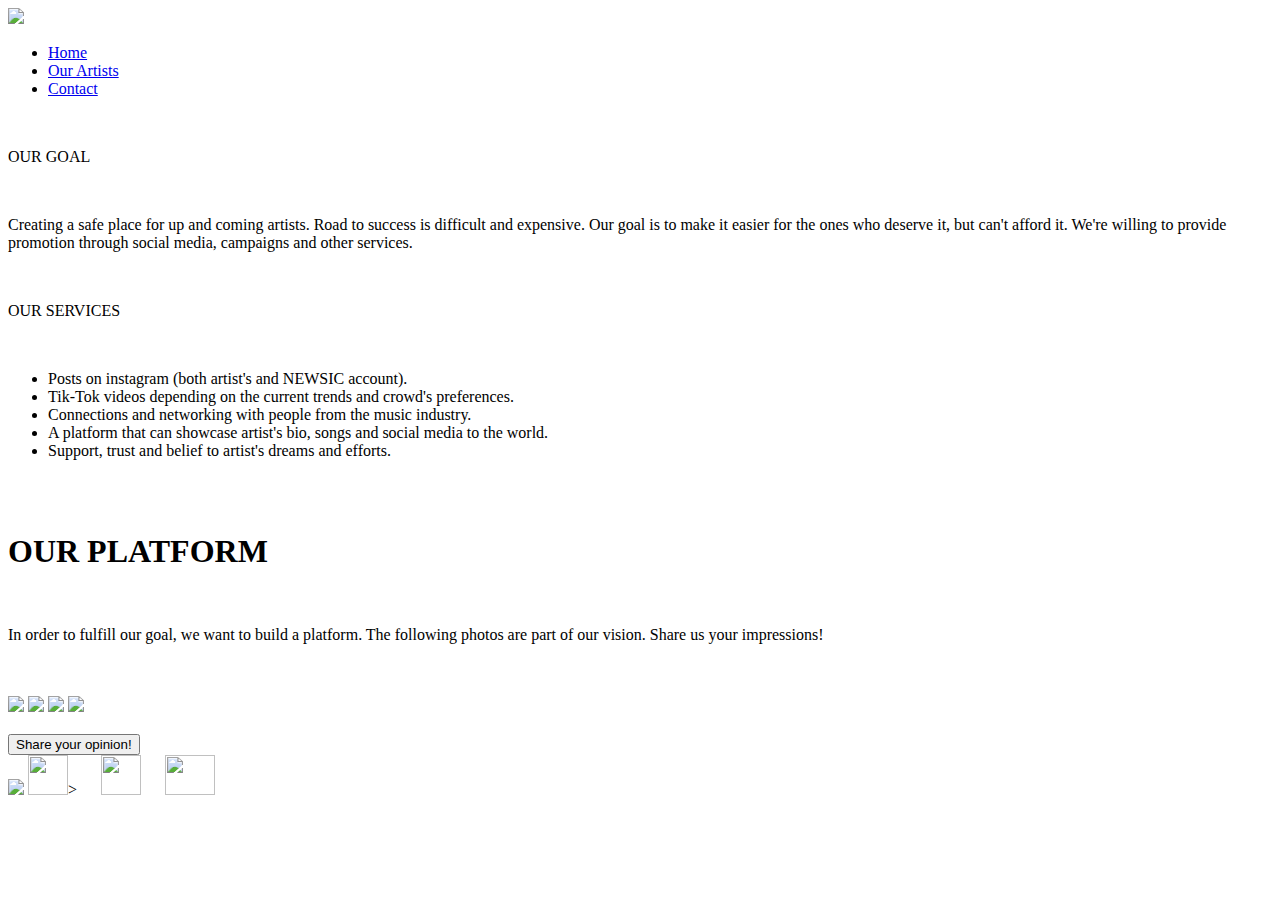
==== index.html @ 5d6b0530 "Add files via upload" ====
<!DOCTYPE html>
<html lang="en"></html>

<head>
    <meta charset="UTF-8">
    <meta http-equiv="X-UA-Compatible" content="IE=edge">
    <link rel="icon" type="image/png" href="../assets/images/logo.png">
    <link rel="stylesheet" type="text/css" href="../static/styles.css">  
    <title>NEWSIC</title>
</head>

<body>
    <header>
        <div class="container">
          <img class="logo" src="../assets/images/logo.png">
    
          <nav>
            <ul>
              <li><a href="index.html" target="_self">Home</a></li>
              <li><a href="artists.html">Our Artists</a></li>
              <li><a href="contact.html">Contact</a></li>
            </ul>
          </nav>
        </div>
      </header>

      

      <br>
      <p class="headings">OUR GOAL</p><br>
      <div class="text_div">    
        <p class="text_red">Creating a safe place for up and coming artists.
            Road to success is difficult and expensive. Our goal is to 
        make it easier for the ones who deserve it, but can't afford it. We're willing to provide promotion through
        social media, campaigns and other services.</p>
      </div><br>

      <div class="seperator"></div>

      <p class="headings">OUR SERVICES</p><br>
      <div class="text_div">    
        <ul>
            <li>Posts on instagram (both artist's and NEWSIC account).</li>
            <li>Tik-Tok videos depending on the current trends and crowd's preferences.</li>
            <li>Connections and networking with people from the music industry.</li>
            <li>A platform that  can showcase artist's bio, songs and social media to the world.</li>
            <li>Support, trust and belief to artist's dreams and efforts.</li>
        </ul>
      </div><br>

      <div class="seperator"></div>
      <div class="platform">
        <br>
        <h1>OUR PLATFORM</h1>
        <br>
        <div class="text_div">    
            <p class="text_orange">In order to fulfill our goal, we want to build a platform.
              The following photos are part of our vision. Share us your impressions!
            </p>
          </div><br>
          <div class="seperator"></div><br>
          <div class="screenshot">
            <img src="../assets/images/who we are.png">
            <img src="../assets/images/discover.png">
            <img src="../assets/images/artist_profile.png">
            <img  src="../assets/images/contest.png"><br>
      </div><br>
      <button class="sub_btn" href="#">Share your opinion!</button>
      </div>
      <div class="newsic">
        <img src="../assets/images/logo.png">
        <a href="https://www.instagram.com/newsicindustries/" target="_blank"><img src="../assets/images/instagram-icon-33469.png" id="icon" style="height: 40px; width: 40px;"></a>> &emsp;
        <a href="https://www.linkedin.com/company/newsic/" target="_blank"><img src="../assets/images/linkedin-logo-png-1826.png" id="icon" style="height: 40px; width: 40px;"></a> &emsp; 
        <a href ="mailto:newsicindustries@gmail.com"><img src="../assets/images/logo-gmail-9952.png" id="icons" style="height: 40px; width: 50px;"></a> &emsp;        
    </div>
</body>

</html>
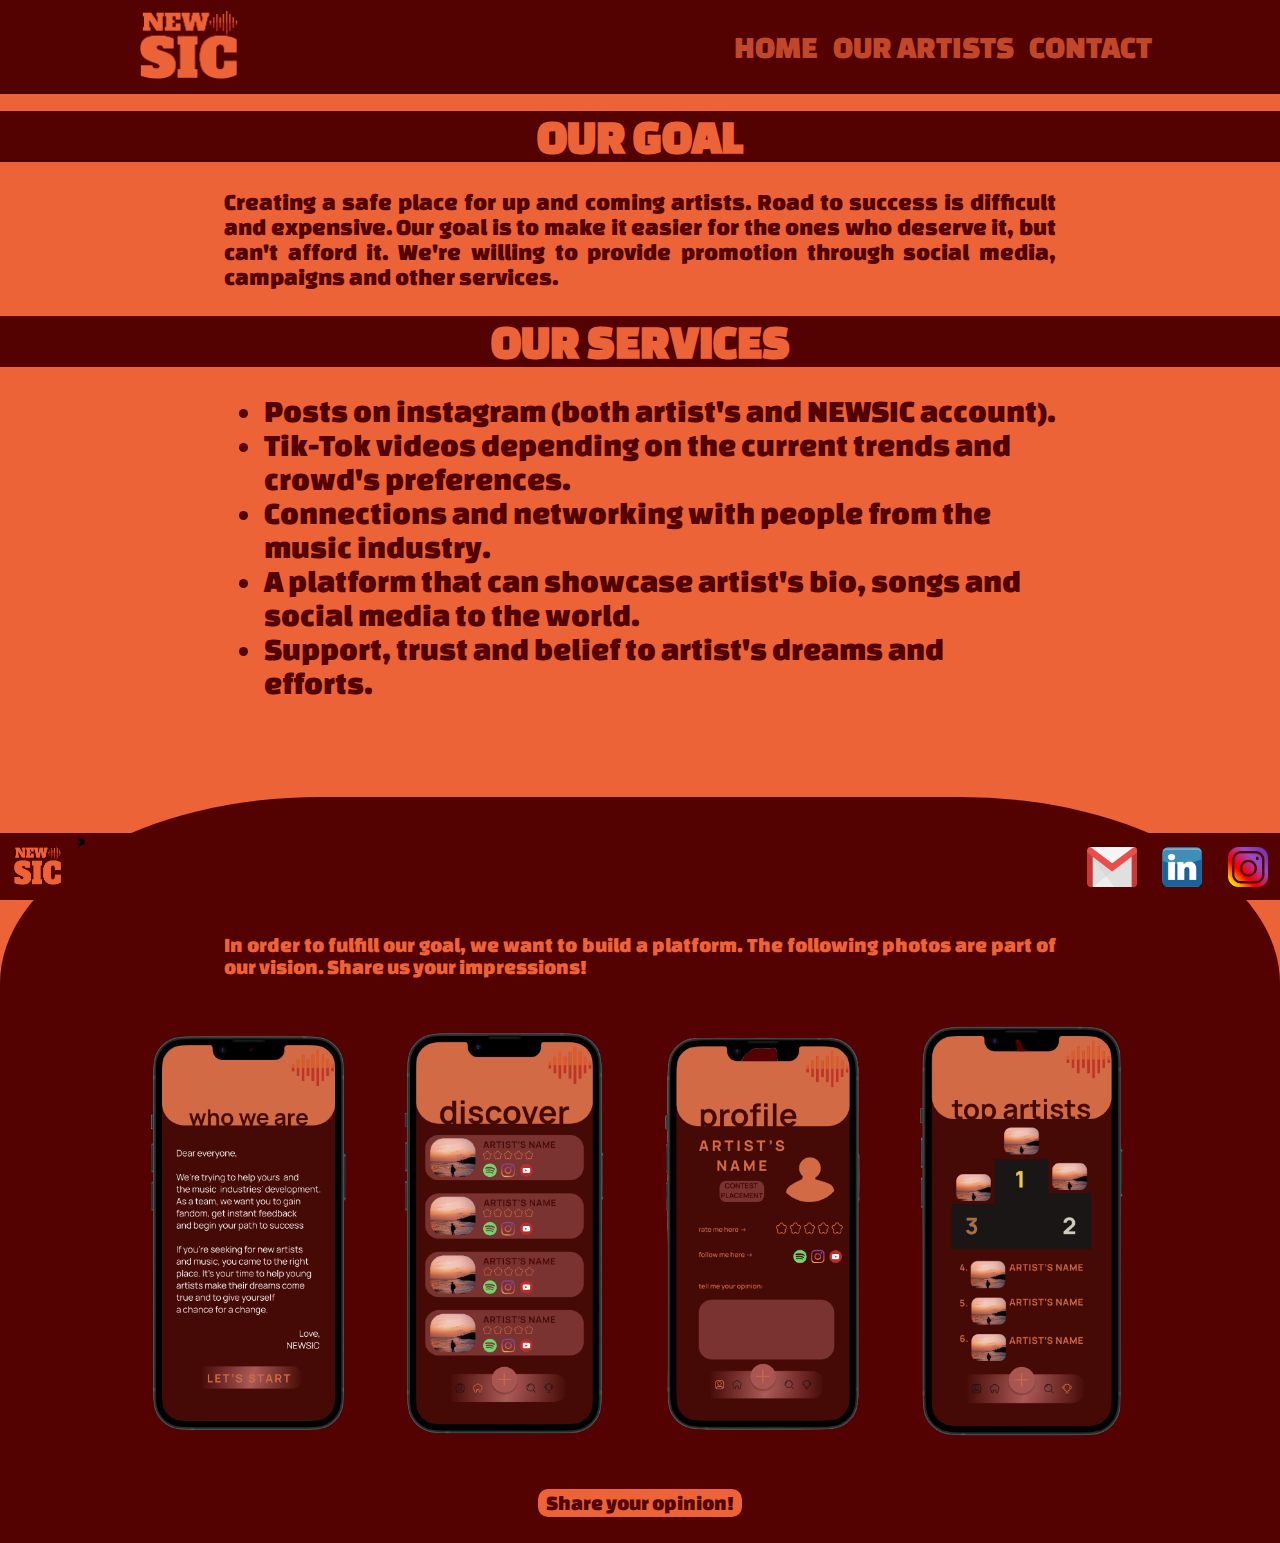
==== commit d4f2c5b9: "Update index.html" ====
--- a/index.html
+++ b/index.html
@@ -5,7 +5,7 @@
     <meta charset="UTF-8">
     <meta http-equiv="X-UA-Compatible" content="IE=edge">
     <link rel="icon" type="image/png" href="../assets/images/logo.png">
-    <link rel="stylesheet" type="text/css" href="../static/styles.css">  
+    <link rel="stylesheet" type="text/css" href="styles.css">  
     <title>NEWSIC</title>
 </head>
 
@@ -75,4 +75,4 @@
     </div>
 </body>
 
-</html>+</html>
--- a/styles.css
+++ b/styles.css
@@ -0,0 +1,211 @@
+@import url('https://fonts.googleapis.com/css?family=Changa+One&display=swap');
+
+
+body {
+	margin: 0;
+	background: #ec6337;
+	font-family: "Changa One";
+	font-weight: 600;
+    overflow-y: scroll;
+}
+
+.seperator{
+    height:30%;
+}
+
+.headings{
+    background-color: #530101;
+    margin:0;
+    text-align: center;
+    color: #ec6337;
+    font-size: 300%;
+}
+
+.screenshot{
+    display:flex; 
+    flex-direction: row; 
+    justify-content: center; 
+    align-items: center; 
+    text-align: center; 
+    height:fit-content; 
+    width: fit-content;
+}
+
+.screenshot img{
+    width: 20%;
+    height: 20%;
+}
+
+.team_profile{
+  margin: 20px;
+  display:flex; 
+  flex-direction: row; 
+  justify-content: center; 
+}
+
+.team_profile img{
+  padding-left: 50px;
+  padding-right: 50px;
+  width: 200px;
+  height: 250px;
+}
+
+.team_profile p{
+  padding-left: 50px;
+  padding-right: 50px;
+  color:#530101;
+  font-size: 100%;
+  text-align: left;
+}
+
+.newsic{
+  background-color: #530101;
+  overflow: hidden;
+  position: fixed;
+  bottom: 0;
+  width: 100%;
+}
+
+.newsic a{
+  float: right;
+  display: block;
+  text-align: center;
+  text-decoration: none;
+  padding: 1%;
+}
+
+.newsic img{
+  height: 40px; 
+  width: 50px;
+  float: left;
+  display: block;
+  text-align: center;
+  text-decoration: none;
+  padding: 1%;
+}
+
+.platform{
+    margin-top: 70px;
+    background-color: #530101;
+    max-height: fit-content;
+    border-top-right-radius: 25%;
+    border-top-left-radius: 25%;
+    text-align: center;
+}
+
+.platform h1 {
+    margin: 2%;
+    color: #ec6337;
+    font-size: 250%;
+}
+
+.text_red{
+    margin:0;
+    text-align: justify;
+    color: #530101;
+    font-size: 150%;
+    font-weight: 30;
+}
+
+.text_orange{
+    margin:0;
+    text-align: justify;
+    color: #ec6337;
+    font-size: 130%;
+    font-weight: 10;
+}
+
+
+.text_div{
+    margin: auto;
+    width: 65%;
+    padding: 10px;
+}
+
+ul{
+    margin:0;
+    color: #530101;
+    font-size: 200%;
+    font-weight: 30;
+}
+
+.logo{
+    margin: 1%;
+    float: center;
+    height: 10%;
+    width: 10%;
+}
+
+.container {
+	width: 80%;
+	margin: 0 auto;
+}
+
+header {
+  background: #530101;
+}
+
+header::after {
+  content: '';
+  display: table;
+  clear: both;
+}
+
+
+nav {
+  float: right;
+}
+
+nav ul {
+  margin: 0;
+  padding: 0;
+  list-style: none;
+}
+
+nav li {
+  display: inline-block;
+  margin-left: 10px;
+  padding-top: 7%;
+  position: relative;
+}
+
+nav a {
+  color: #ec6337ba;
+  text-decoration: none;
+  text-transform: uppercase;
+  font-size: 100%;
+}
+
+nav a:hover{
+  color: #ec6337;
+}
+
+nav a::before {
+  content: '';
+  display: block;
+  height: 10%;
+  background-color: #ec6337;
+
+  position: absolute;
+  top: 0;
+  width: 0%;
+
+  transition: all ease-in-out 250ms;
+}
+
+nav a:hover::before{
+  width: 100%;
+}
+
+
+.sub_btn{
+    margin: 2%;
+    height: fit-content;
+    width: fit-content;
+    border-radius: 10px;
+    background-color: #ec6337;
+    border-color: transparent;
+    color: #530101;
+    font-family: "Changa One"; 
+    font-size: 130%; 
+} 
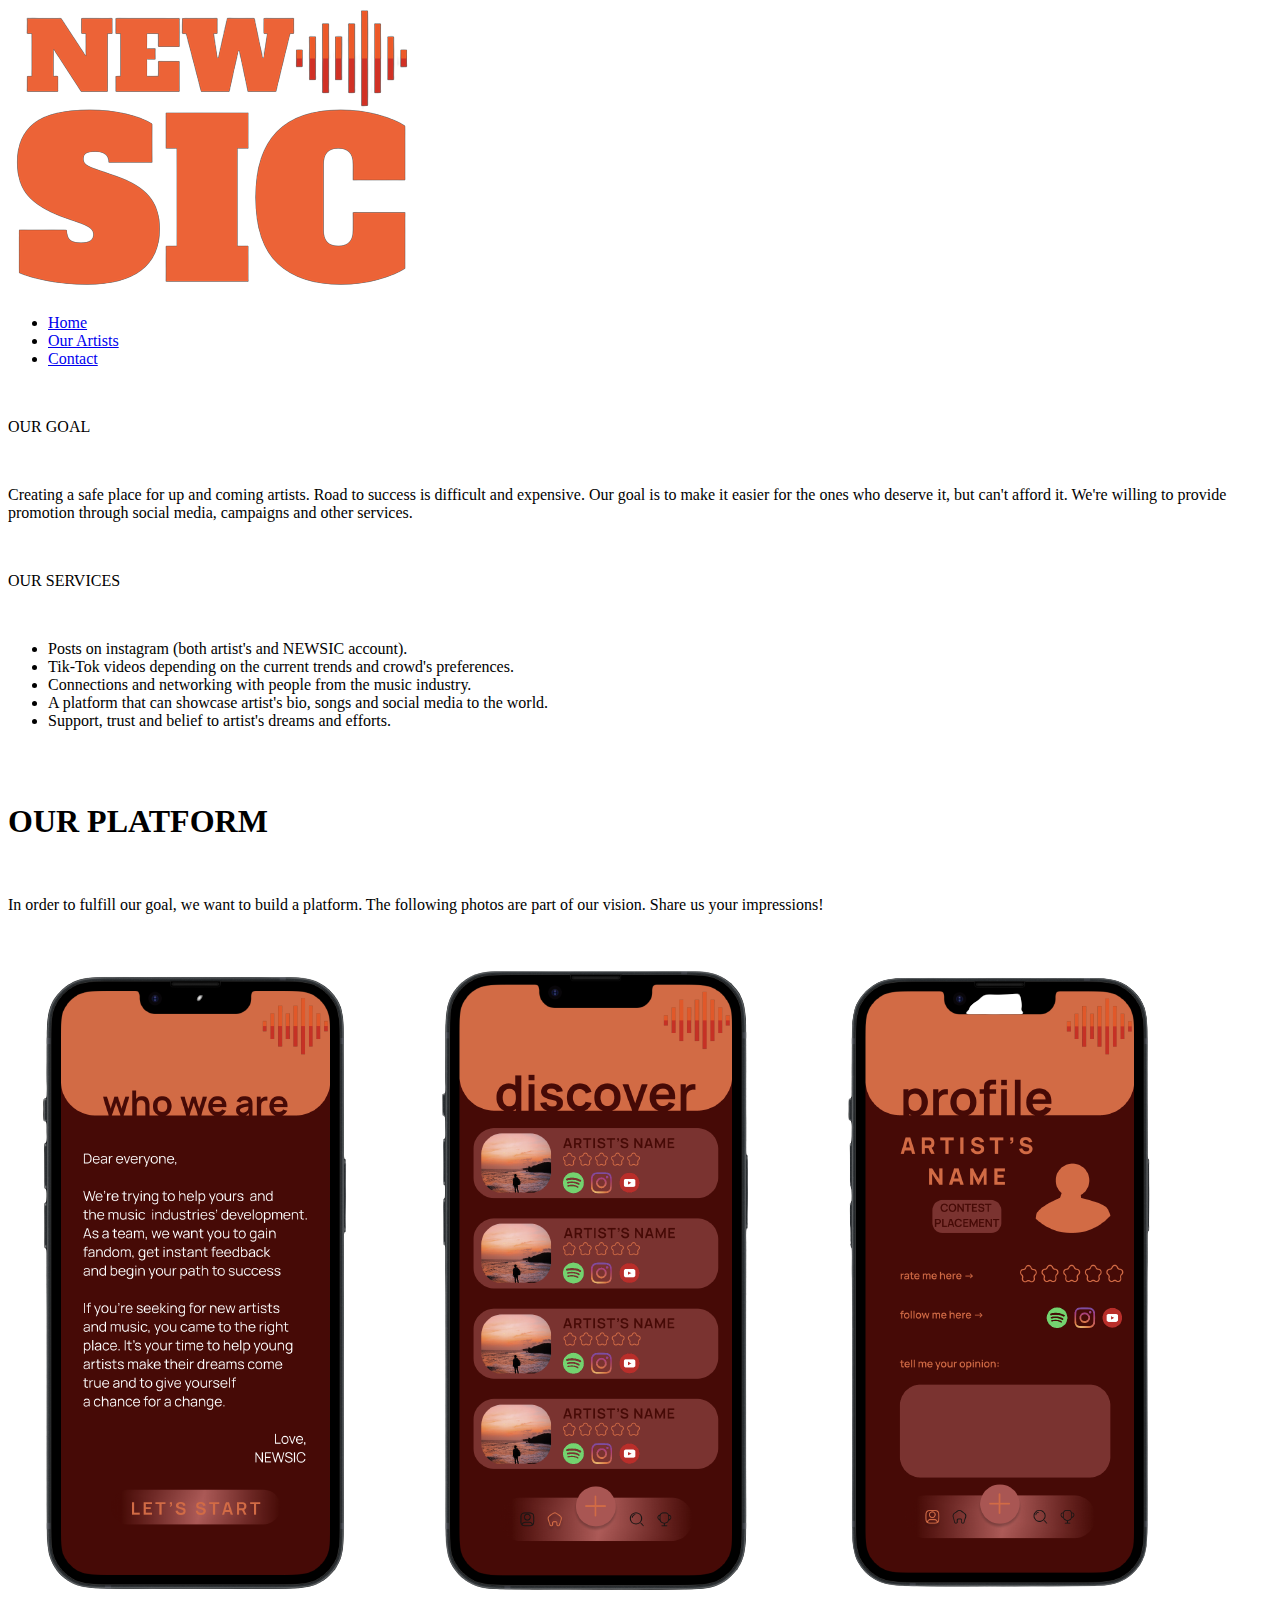
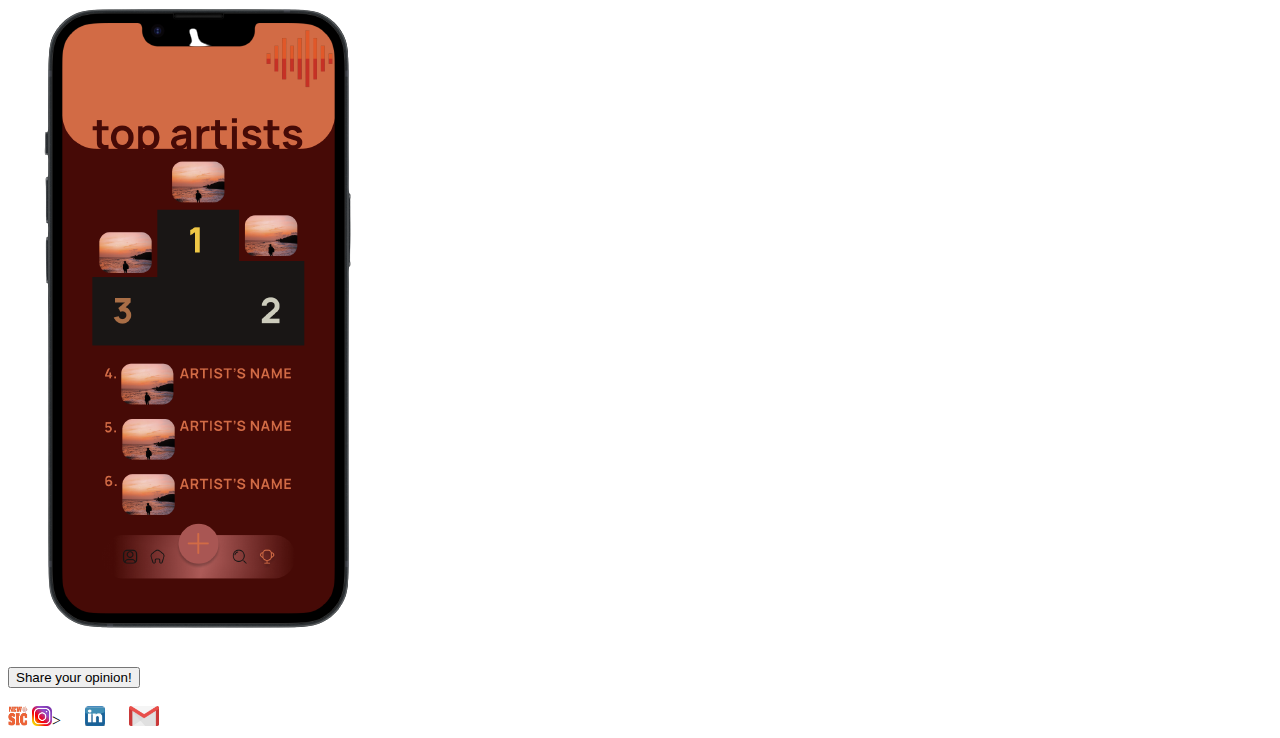
==== commit 504ec3ce: "Add files via upload" ====
--- a/index.html
+++ b/index.html
@@ -5,7 +5,7 @@
     <meta charset="UTF-8">
     <meta http-equiv="X-UA-Compatible" content="IE=edge">
     <link rel="icon" type="image/png" href="../assets/images/logo.png">
-    <link rel="stylesheet" type="text/css" href="styles.css">  
+    <link rel="stylesheet" type="text/css" href="../static/styles.css">  
     <title>NEWSIC</title>
 </head>
 
@@ -65,14 +65,21 @@
             <img src="../assets/images/artist_profile.png">
             <img  src="../assets/images/contest.png"><br>
       </div><br>
-      <button class="sub_btn" href="#">Share your opinion!</button>
-      </div>
+      <button class="sub_btn" id="myButton">Share your opinion!</button>
+      <div class="seperator"></div>
+      </div><br>
       <div class="newsic">
-        <img src="../assets/images/logo.png">
-        <a href="https://www.instagram.com/newsicindustries/" target="_blank"><img src="../assets/images/instagram-icon-33469.png" id="icon" style="height: 40px; width: 40px;"></a>> &emsp;
-        <a href="https://www.linkedin.com/company/newsic/" target="_blank"><img src="../assets/images/linkedin-logo-png-1826.png" id="icon" style="height: 40px; width: 40px;"></a> &emsp; 
-        <a href ="mailto:newsicindustries@gmail.com"><img src="../assets/images/logo-gmail-9952.png" id="icons" style="height: 40px; width: 50px;"></a> &emsp;        
+        <img src="../assets/images/logo.png" style="height: 20px; width: 20px;">
+        <a href="https://www.instagram.com/newsicindustries/" target="_blank"><img src="../assets/images/instagram-icon-33469.png" id="icon" style="height: 20px; width: 20px;"></a>> &emsp;
+        <a href="https://www.linkedin.com/company/newsic/" target="_blank"><img src="../assets/images/linkedin-logo-png-1826.png" id="icon" style="height: 20px; width: 20px;"></a> &emsp; 
+        <a href ="mailto:newsicindustries@gmail.com"><img src="../assets/images/logo-gmail-9952.png" id="icons" style="height: 20px; width: 30px;"></a> &emsp;        
     </div>
 </body>
 
-</html>
+<script type="text/javascript">
+  document.getElementById("myButton").onclick = function () {
+      window.open("https://docs.google.com/forms/d/e/1FAIpQLSebzDRtXLSXXE-lGvPxPfDPbrr0gD97NTI-tm3cGqRiZnzzug/viewform?usp=sf_link", "_blank");
+  };
+</script>
+
+</html>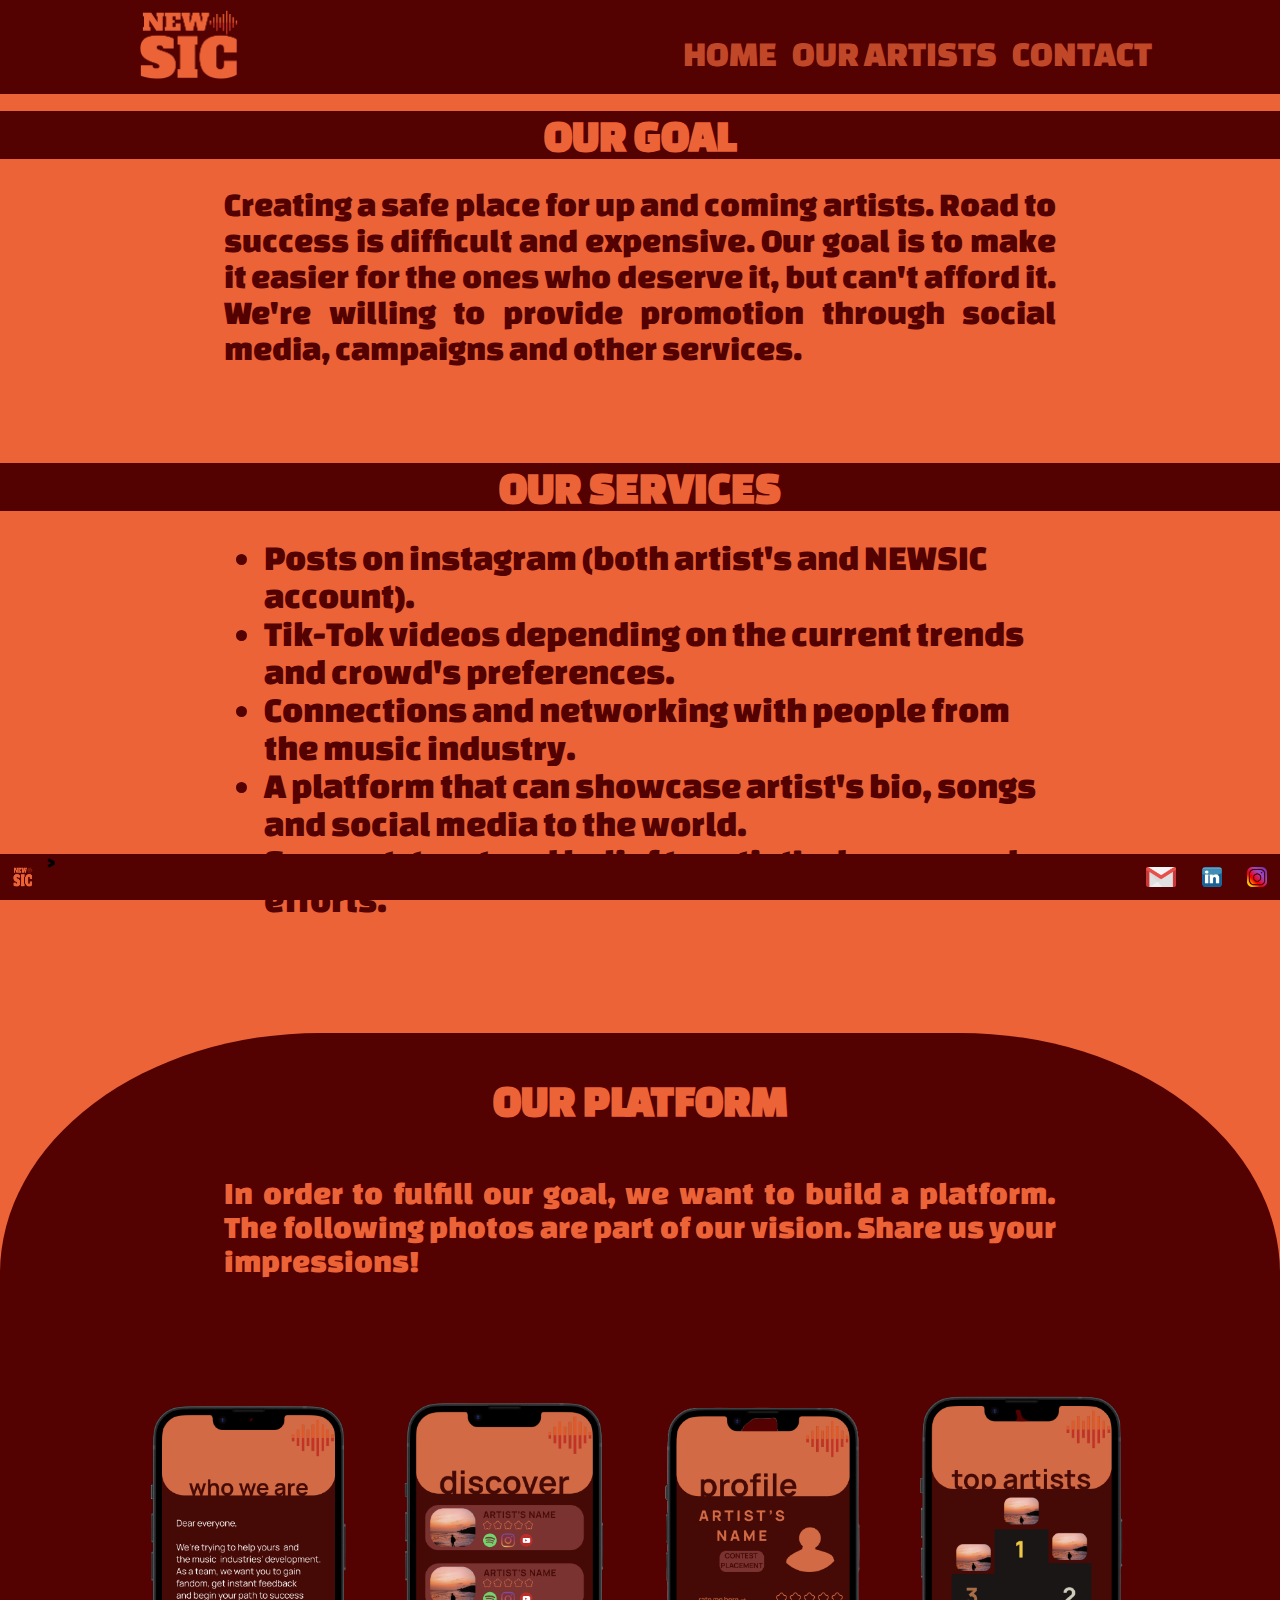
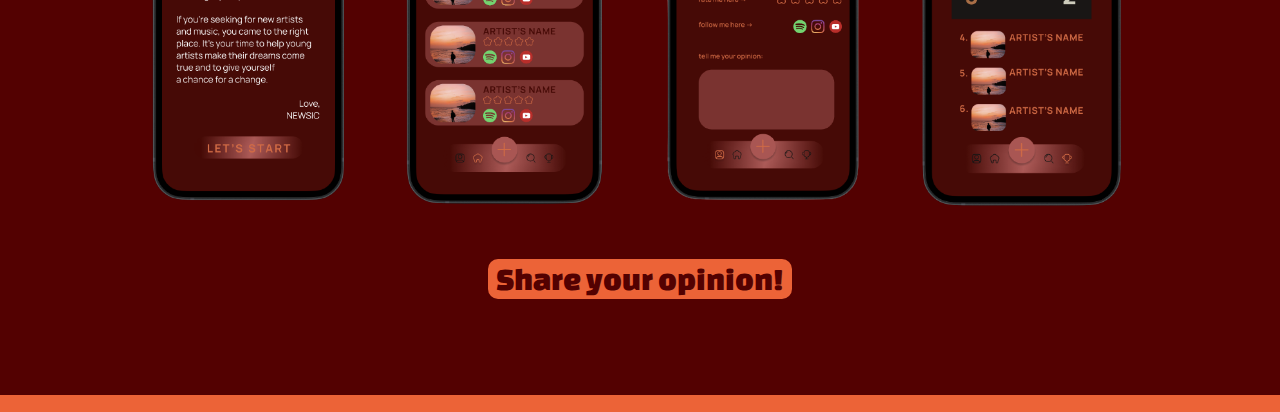
==== commit 1a317141: "Add files via upload" ====
--- a/index.html
+++ b/index.html
@@ -5,7 +5,7 @@
     <meta charset="UTF-8">
     <meta http-equiv="X-UA-Compatible" content="IE=edge">
     <link rel="icon" type="image/png" href="../assets/images/logo.png">
-    <link rel="stylesheet" type="text/css" href="../static/styles.css">  
+    <link rel="stylesheet" type="text/css" href="styles.css">  
     <title>NEWSIC</title>
 </head>
 
--- a/styles.css
+++ b/styles.css
@@ -0,0 +1,209 @@
+@import url('https://fonts.googleapis.com/css?family=Changa+One&display=swap');
+
+
+body {
+	margin: 0;
+	background: #ec6337;
+	font-family: "Changa One";
+	font-weight: 600;
+  overflow-y: scroll;
+}
+
+.seperator{
+    height: 70px;
+}
+
+.headings{
+    background-color: #530101;
+    margin:0;
+    text-align: center;
+    color: #ec6337;
+    font-size: 5vh;
+}
+
+
+.screenshot{
+    display:flex; 
+    flex-direction: row; 
+    justify-content: center; 
+    align-items: center; 
+    text-align: center; 
+    height:fit-content; 
+    width: fit-content;
+}
+
+.screenshot img{
+    width: 20%;
+    height: 20%;
+}
+
+.team_profile{
+  margin: 20px;
+  display:flex; 
+  flex-direction: row; 
+  justify-content: center; 
+}
+
+.team_profile img{
+  padding-left: 5%;
+  padding-right: 5%;
+  width: 40vh;
+  height: 50vh;
+}
+
+.team_profile p{
+  padding-left: 5%;
+  padding-right: 5%;
+  color:#530101;
+  font-size: 3vh;
+  text-align: left;
+}
+
+.newsic{
+  background-color: #530101;
+  overflow: hidden;
+  position: fixed;
+  bottom: 0;
+  width: 100%;
+}
+
+.newsic a{
+  float: right;
+  display: block;
+  text-align: center;
+  text-decoration: none;
+  padding: 1%;
+}
+
+.newsic img{
+  float: left;
+  display: block;
+  text-align: center;
+  text-decoration: none;
+  padding: 1%;
+}
+
+.platform{
+    margin-top: 2vh;
+    background-color: #530101;
+    border-top-right-radius: 25%;
+    border-top-left-radius: 25%;
+    text-align: center;
+}
+
+.platform h1 {
+    margin: 2%;
+    color: #ec6337;
+    font-size: 5vh;
+}
+
+.text_red{
+    margin:0;
+    text-align: justify;
+    color: #530101;
+    font-size: 3.8vh;
+    font-weight: 30;
+}
+
+.text_orange{
+    margin:0;
+    text-align: justify;
+    color: #ec6337;
+    font-size: 3.5vh;
+    font-weight: 10;
+}
+
+
+.text_div{
+    margin: auto;
+    width: 65%;
+    padding: 10px;
+}
+
+ul{
+    margin:0;
+    color: #530101;
+    font-size: 4vh;
+    font-weight: 30;
+}
+
+.logo{
+    margin: 1%;
+    float: center;
+    height: 10%;
+    width: 10%;
+}
+
+.container {
+	width: 80%;
+	margin: 0 auto;
+}
+
+header {
+  background: #530101;
+}
+
+header::after {
+  content: '';
+  display: table;
+  clear: both;
+}
+
+
+nav {
+  float: right;
+}
+
+nav ul {
+  margin: 0;
+  padding: 0;
+  list-style: none;
+}
+
+nav li {
+  display: inline-block;
+  margin-left: 10px;
+  padding-top: 7%;
+  position: relative;
+}
+
+nav a {
+  color: #ec6337ba;
+  text-decoration: none;
+  text-transform: uppercase;
+  font-size: 100%;
+}
+
+nav a:hover{
+  color: #ec6337;
+}
+
+nav a::before {
+  content: '';
+  display: block;
+  height: 10%;
+  background-color: #ec6337;
+
+  position: absolute;
+  top: 0;
+  width: 0%;
+
+  transition: all ease-in-out 250ms;
+}
+
+nav a:hover::before{
+  width: 100%;
+}
+
+
+.sub_btn{
+    margin: 2%;
+    height: fit-content;
+    width: fit-content;
+    border-radius: 10px;
+    background-color: #ec6337;
+    border-color: transparent;
+    color: #530101;
+    font-family: "Changa One"; 
+    font-size: 3.5vh; 
+} 
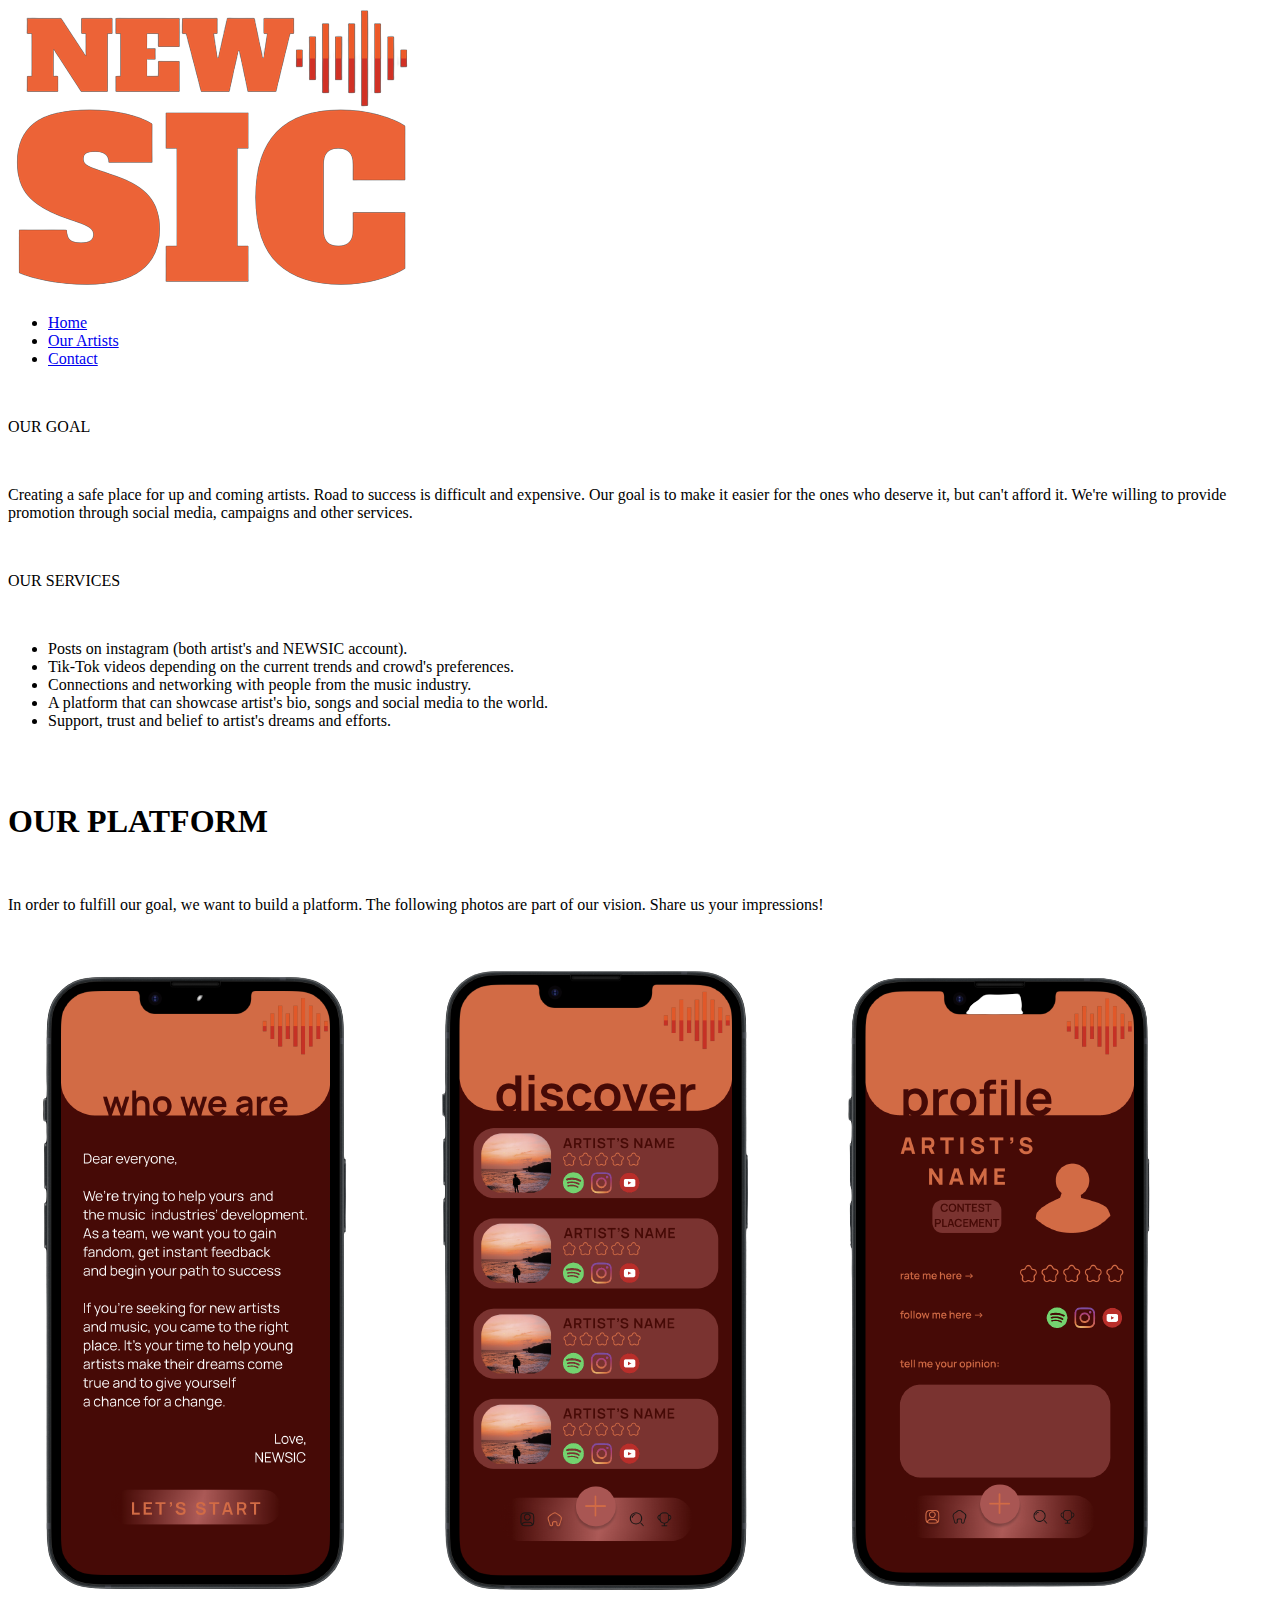
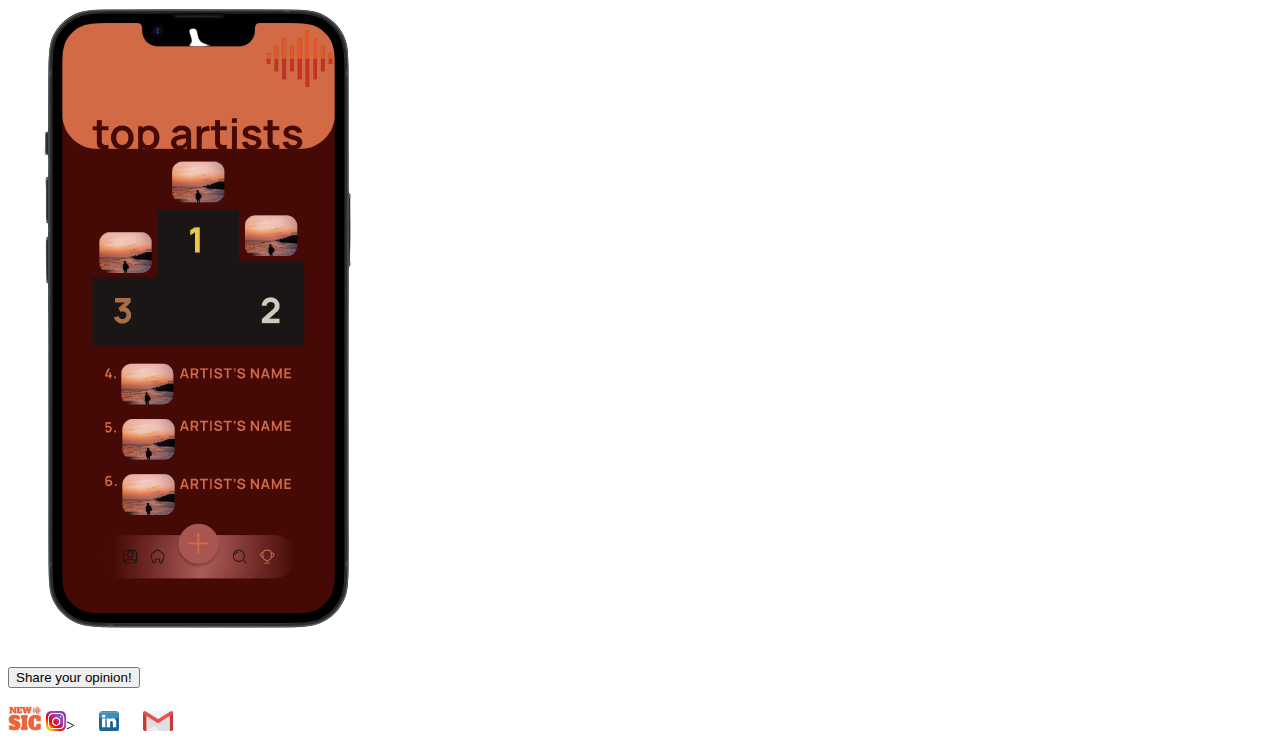
==== commit a7ecf8ba: "Add files via upload" ====
--- a/index.html
+++ b/index.html
@@ -5,7 +5,7 @@
     <meta charset="UTF-8">
     <meta http-equiv="X-UA-Compatible" content="IE=edge">
     <link rel="icon" type="image/png" href="../assets/images/logo.png">
-    <link rel="stylesheet" type="text/css" href="styles.css">  
+    <link rel="stylesheet" type="text/css" href="../static/styles.css">  
     <title>NEWSIC</title>
 </head>
 
@@ -69,7 +69,7 @@
       <div class="seperator"></div>
       </div><br>
       <div class="newsic">
-        <img src="../assets/images/logo.png" style="height: 20px; width: 20px;">
+        <img src="../assets/images/logo.png" style="height: 25px; width: 34px;">
         <a href="https://www.instagram.com/newsicindustries/" target="_blank"><img src="../assets/images/instagram-icon-33469.png" id="icon" style="height: 20px; width: 20px;"></a>> &emsp;
         <a href="https://www.linkedin.com/company/newsic/" target="_blank"><img src="../assets/images/linkedin-logo-png-1826.png" id="icon" style="height: 20px; width: 20px;"></a> &emsp; 
         <a href ="mailto:newsicindustries@gmail.com"><img src="../assets/images/logo-gmail-9952.png" id="icons" style="height: 20px; width: 30px;"></a> &emsp;        
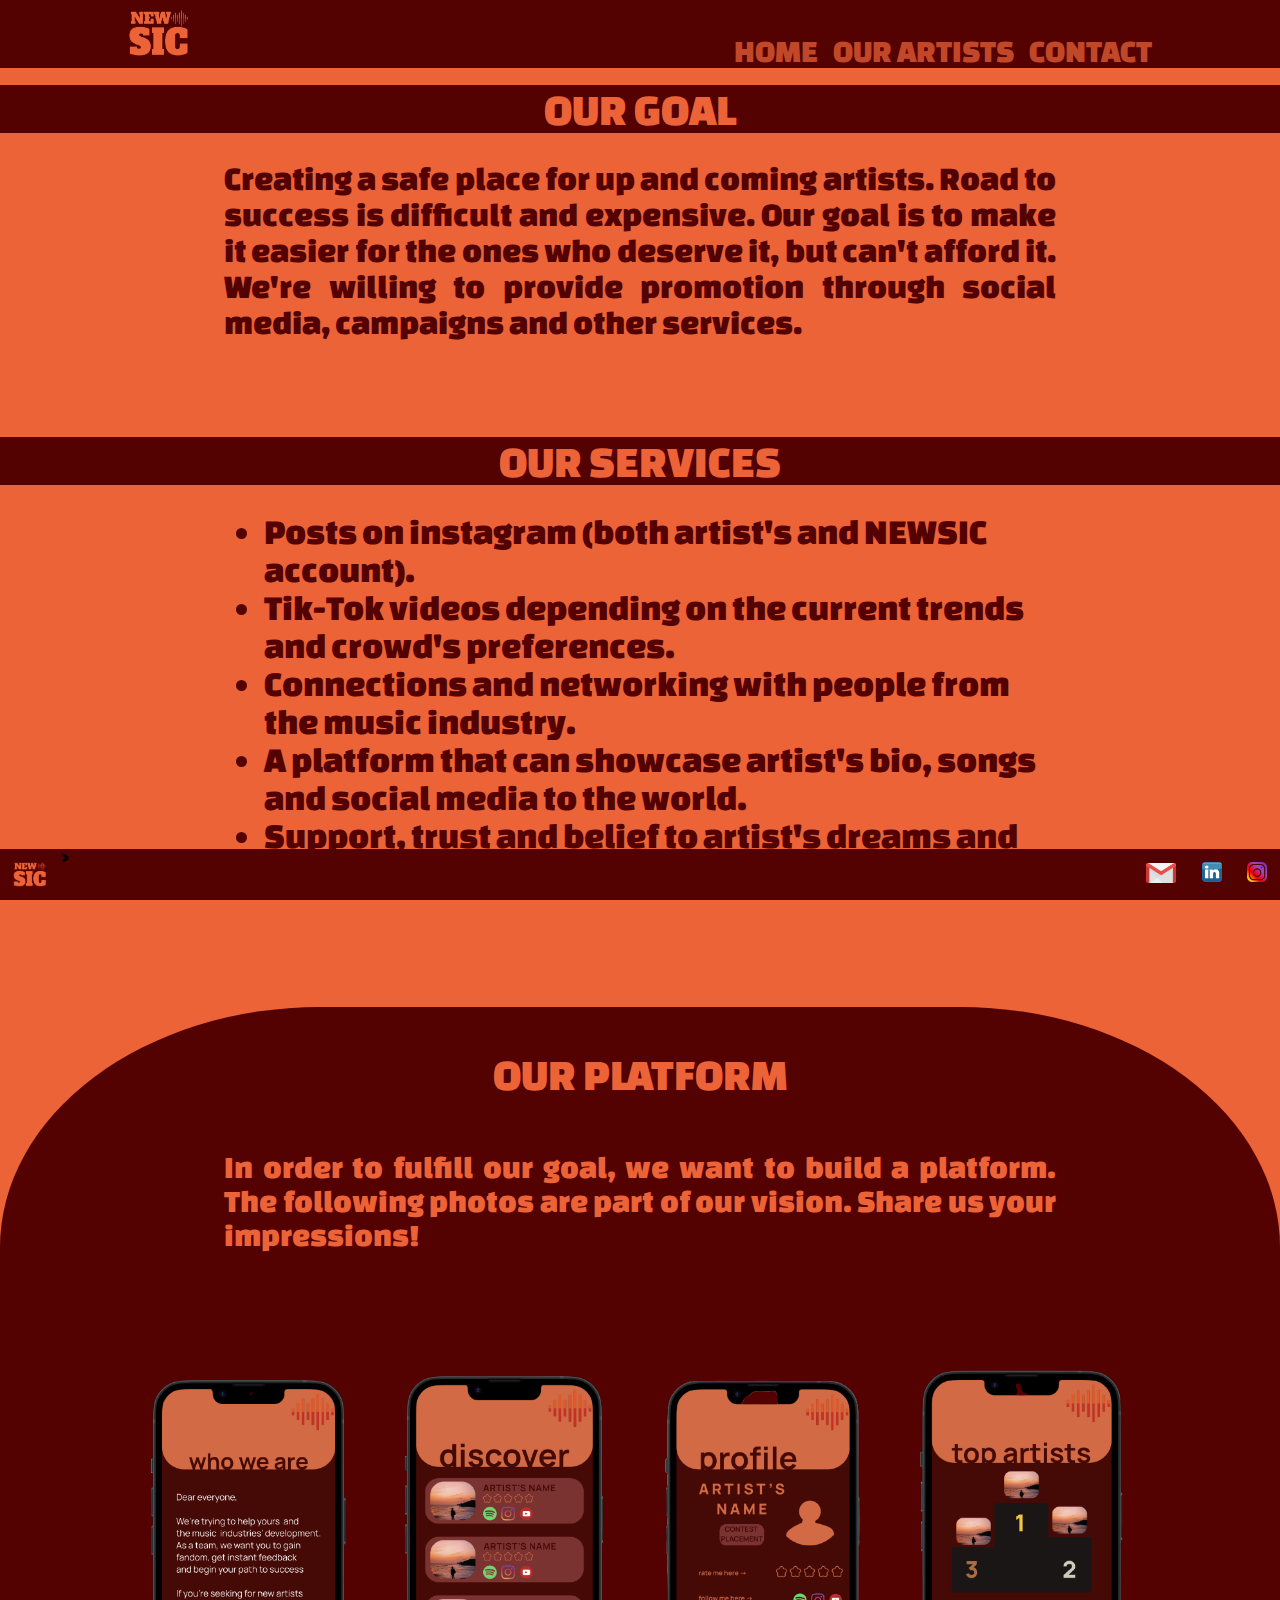
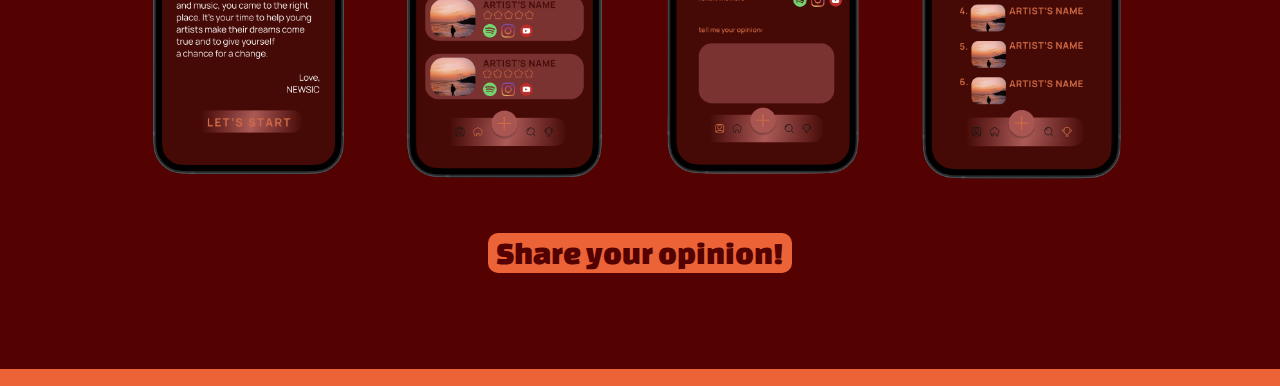
==== commit a3cbd85a: "Update index.html" ====
--- a/index.html
+++ b/index.html
@@ -5,7 +5,7 @@
     <meta charset="UTF-8">
     <meta http-equiv="X-UA-Compatible" content="IE=edge">
     <link rel="icon" type="image/png" href="../assets/images/logo.png">
-    <link rel="stylesheet" type="text/css" href="../static/styles.css">  
+    <link rel="stylesheet" type="text/css" href="styles.css">  
     <title>NEWSIC</title>
 </head>
 
@@ -82,4 +82,4 @@
   };
 </script>
 
-</html>+</html>
--- a/styles.css
+++ b/styles.css
@@ -0,0 +1,216 @@
+@import url('https://fonts.googleapis.com/css?family=Changa+One&display=swap');
+
+
+body {
+	margin: 0;
+	background: #ec6337;
+	font-family: "Changa One";
+	font-weight: 400;
+  overflow-y: scroll;
+}
+
+.seperator{
+    height: 70px;
+}
+
+.headings{
+    background-color: #530101;
+    margin:0;
+    text-align: center;
+    color: #ec6337;
+    font-size: 5vh;
+}
+
+
+.screenshot{
+    display:flex; 
+    flex-direction: row; 
+    justify-content: center; 
+    align-items: center; 
+    text-align: center; 
+    height:fit-content; 
+    width: fit-content;
+}
+
+.screenshot img{
+    width: 20%;
+    height: 20%;
+}
+
+.team_profile{
+  margin: 20px;
+  display:flex; 
+  flex-direction: column; 
+  justify-content: center; 
+}
+
+.team_profile img{
+  padding-left: 5%;
+  padding-right: 5%;
+  width: 40vh;
+  height: 50vh;
+}
+
+.text{
+  display:flex; 
+  flex-direction: row; 
+  margin: auto;
+  width: 65%;
+  justify-content: center; 
+  max-height:fit-content; 
+  max-width: fit-content;
+} 
+
+.text div {
+  padding: 5%;
+}
+
+.newsic{
+  background-color: #530101;
+  overflow: hidden;
+  position: fixed;
+  bottom: 0;
+  width: 100%;
+}
+
+.newsic a{
+  float: right;
+  display: block;
+  text-align: center;
+  text-decoration: none;
+  padding: 1%;
+}
+
+.newsic img{
+  float: left;
+  display: block;
+  text-align: center;
+  text-decoration: none;
+  padding: 1%;
+}
+
+.platform{
+    margin-top: 2vh;
+    background-color: #530101;
+    border-top-right-radius: 25%;
+    border-top-left-radius: 25%;
+    text-align: center;
+}
+
+.platform h1 {
+    margin: 2%;
+    color: #ec6337;
+    font-size: 5vh;
+    font-weight: 400;
+}
+
+.text_red{
+    margin:0;
+    text-align: justify;
+    color: #530101;
+    font-size: 3.8vh;
+    font-weight: 30;
+}
+
+.text_orange{
+    margin:0;
+    text-align: justify;
+    color: #ec6337;
+    font-size: 3.5vh;
+    font-weight: 10;
+}
+
+
+.text_div{
+    margin: auto;
+    width: 65%;
+    padding: 10px;
+}
+
+ul{
+    margin:0;
+    color: #530101;
+    font-size: 4vh;
+    font-weight: 30;
+}
+
+.logo{
+    margin-top: 1%;
+    float: center;
+    height: 47px; 
+    width: 62px;
+}
+
+.container {
+	width: 80%;
+	margin: 0 auto;
+}
+
+header {
+  background: #530101;
+}
+
+header::after {
+  content: '';
+  display: table;
+  clear: both;
+}
+
+
+nav {
+  float: right;
+}
+
+nav ul {
+  margin: 0;
+  padding: 0;
+  list-style: none;
+}
+
+nav li {
+  display: inline-block;
+  margin-left: 10px;
+  padding-top: 7%;
+  position: relative;
+}
+
+nav a {
+  color: #ec6337ba;
+  text-decoration: none;
+  text-transform: uppercase;
+  font-size: 3.5vh;
+}
+
+nav a:hover{
+  color: #ec6337;
+}
+
+nav a::before {
+  content: '';
+  display: block;
+  height: 10%;
+  background-color: #ec6337;
+
+  position: absolute;
+  top: 0;
+  width: 0%;
+
+  transition: all ease-in-out 250ms;
+}
+
+nav a:hover::before{
+  width: 100%;
+}
+
+
+.sub_btn{
+    margin: 2%;
+    height: fit-content;
+    width: fit-content;
+    border-radius: 10px;
+    background-color: #ec6337;
+    border-color: transparent;
+    color: #530101;
+    font-family: "Changa One"; 
+    font-size: 3.5vh; 
+} 
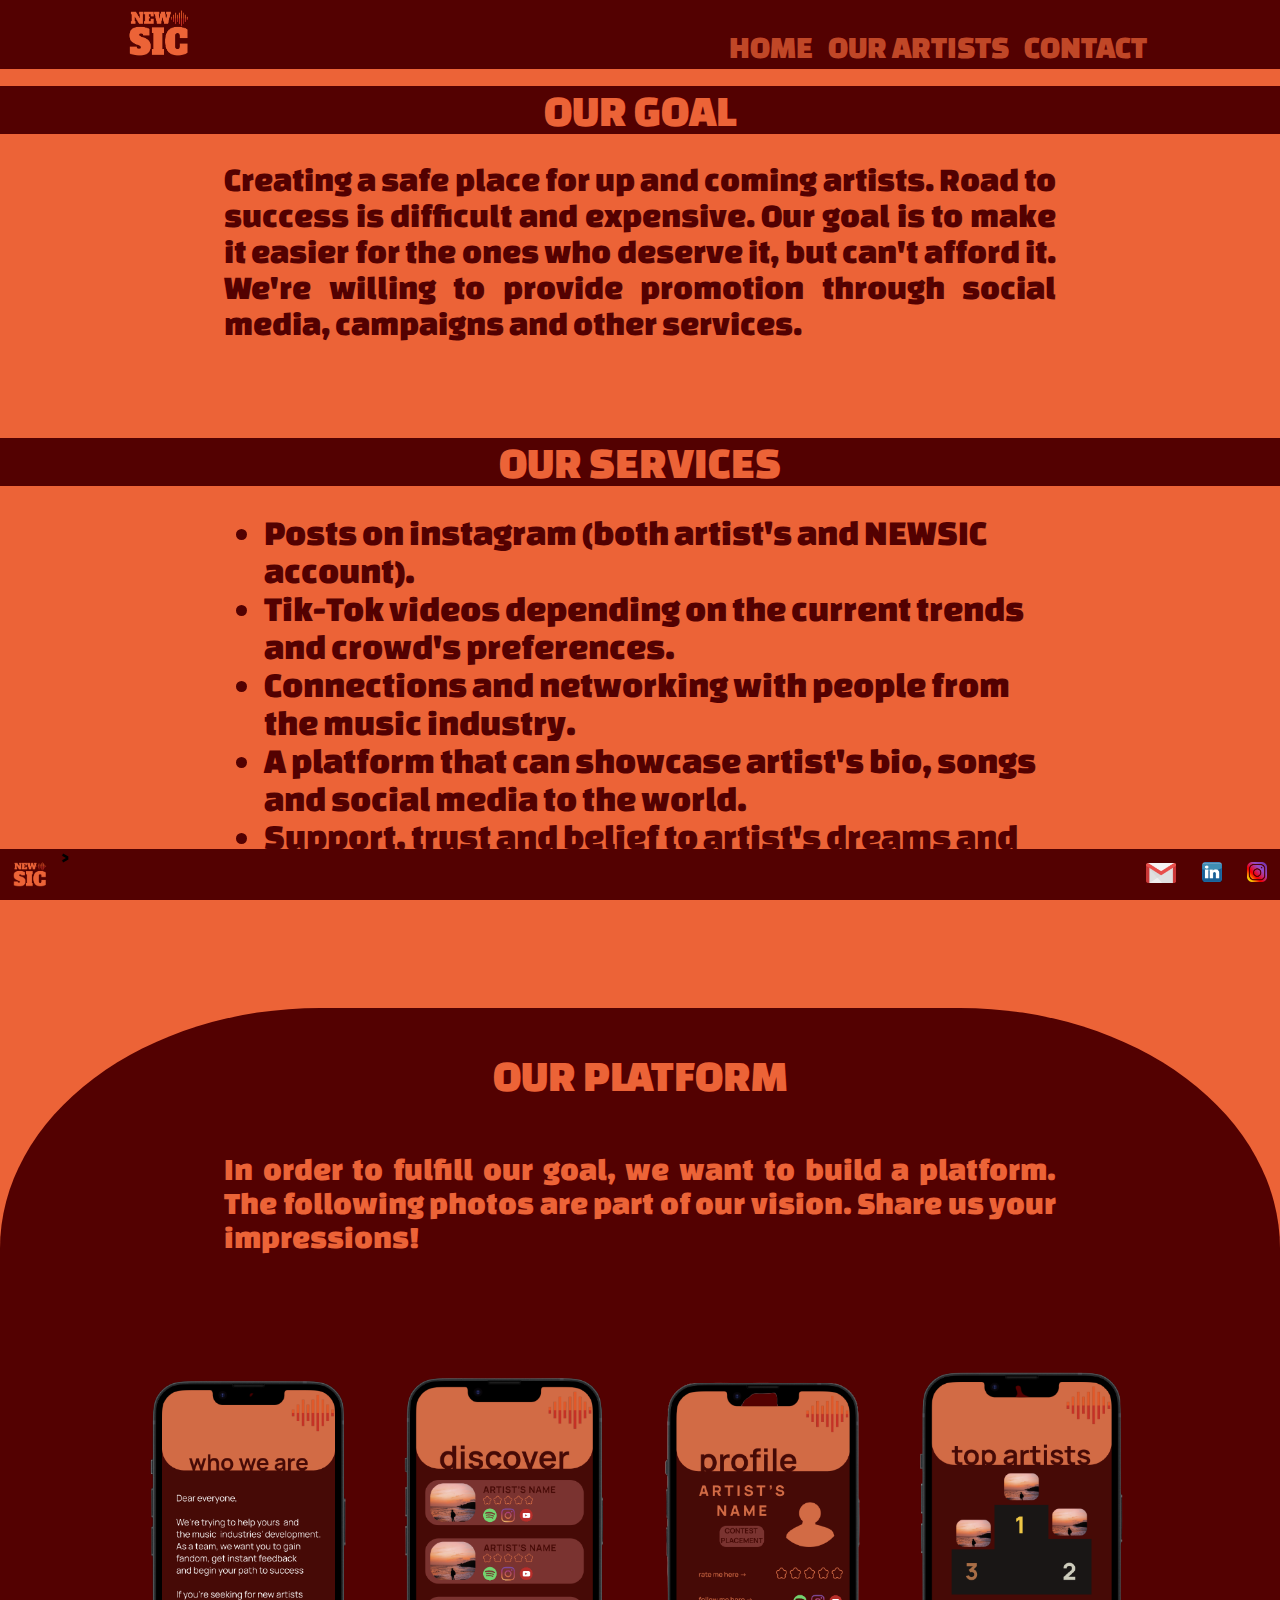
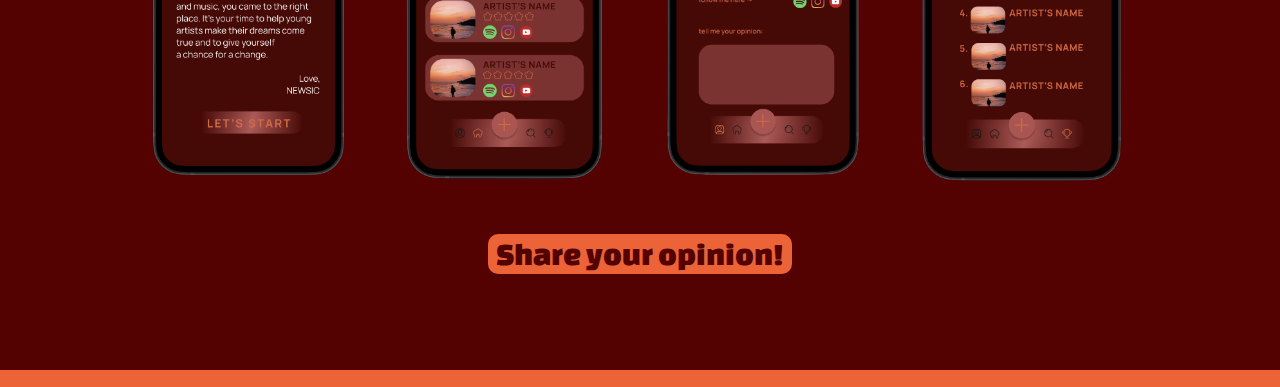
==== commit 44587701: "Add files via upload" ====
--- a/index.html
+++ b/index.html
@@ -82,4 +82,4 @@
   };
 </script>
 
-</html>
+</html>--- a/styles.css
+++ b/styles.css
@@ -47,8 +47,8 @@
 .team_profile img{
   padding-left: 5%;
   padding-right: 5%;
-  width: 40vh;
-  height: 50vh;
+  width: 160px;
+  height: 200px;
 }
 
 .text{
@@ -61,6 +61,7 @@
   max-width: fit-content;
 } 
 
+
 .text div {
   padding: 5%;
 }
@@ -169,8 +170,8 @@
 
 nav li {
   display: inline-block;
-  margin-left: 10px;
-  padding-top: 7%;
+  margin: 5px;
+  padding-top: 5%;
   position: relative;
 }
 
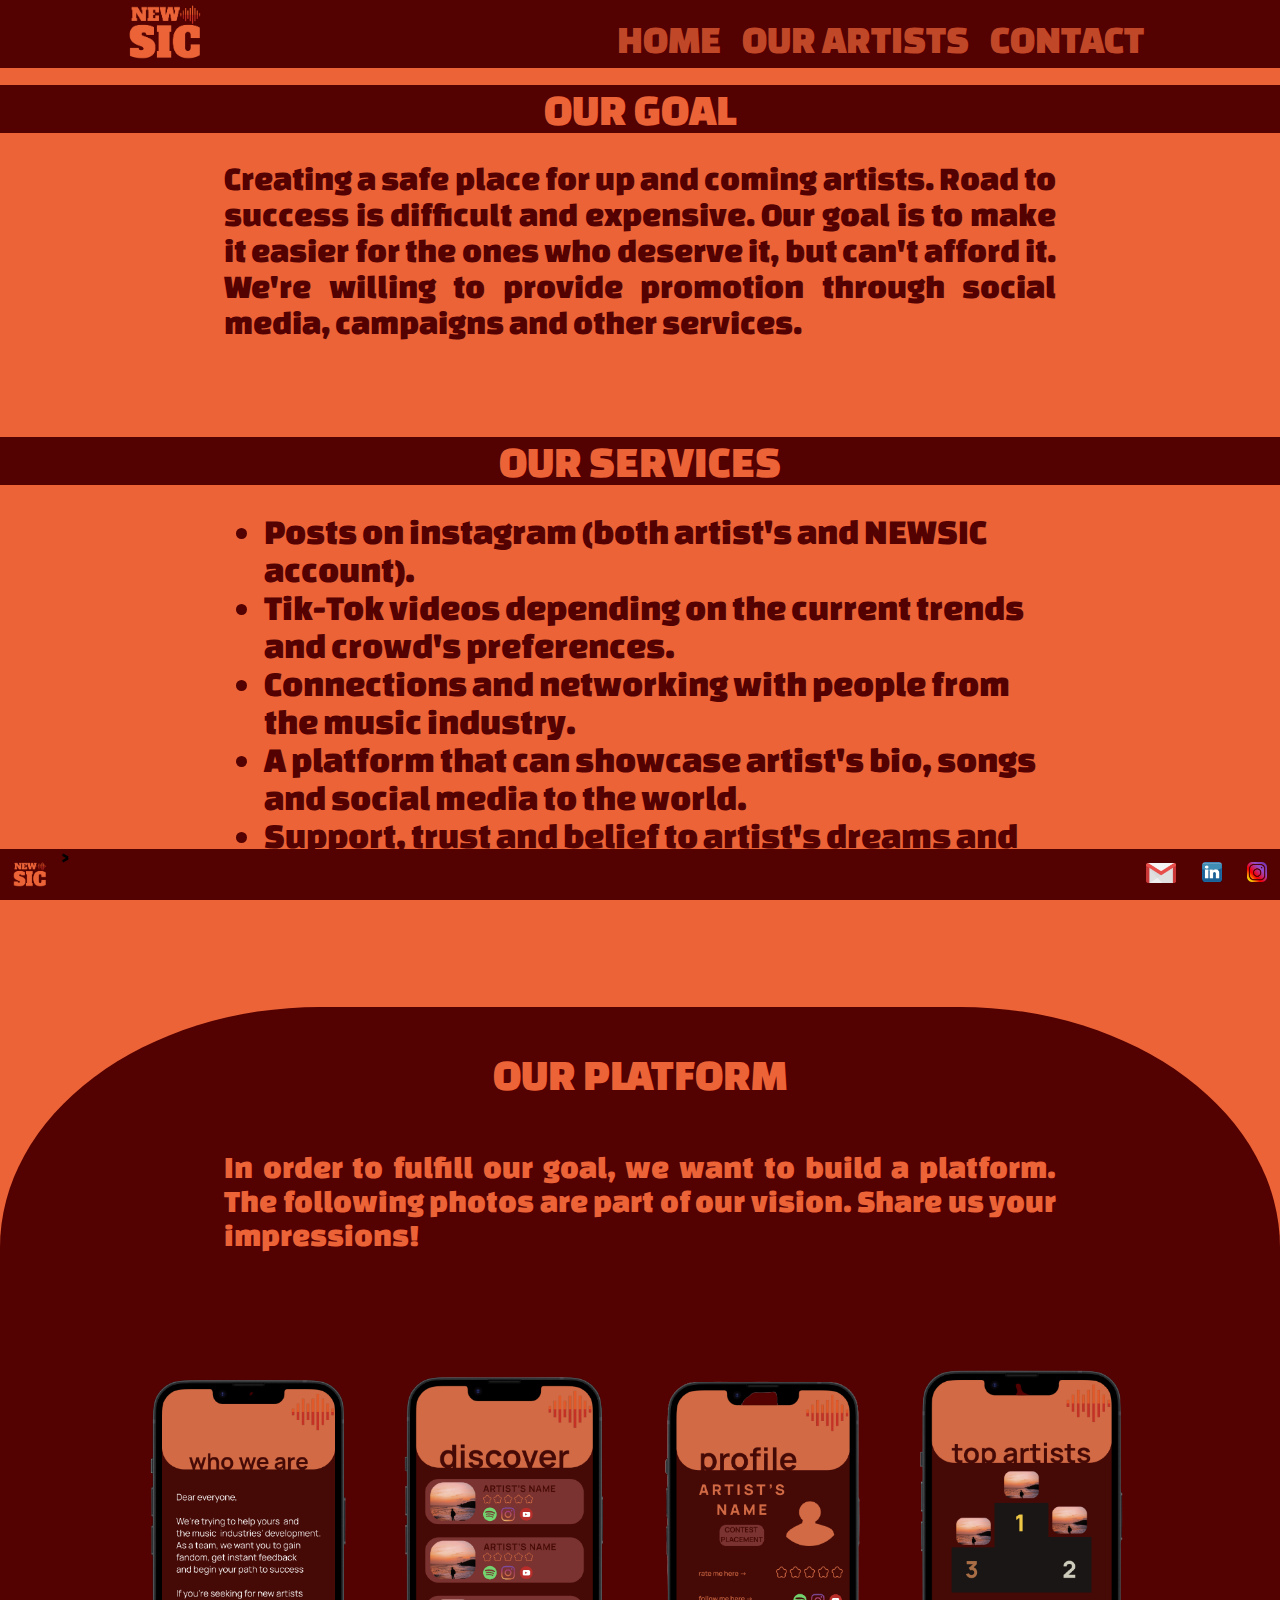
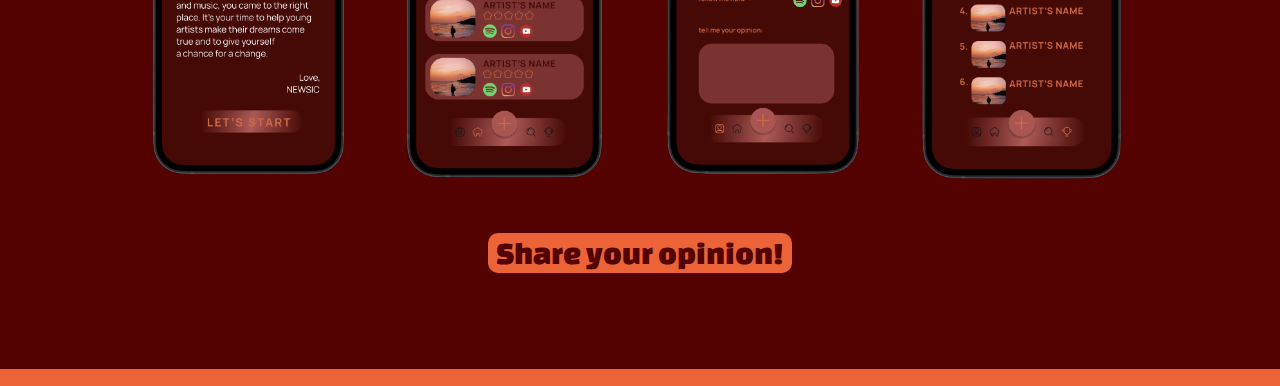
==== commit 4e020a38: "Update index.html" ====
--- a/index.html
+++ b/index.html
@@ -4,7 +4,7 @@
 <head>
     <meta charset="UTF-8">
     <meta http-equiv="X-UA-Compatible" content="IE=edge">
-    <link rel="icon" type="image/png" href="../assets/images/logo.png">
+    <link rel="icon" type="image/x-icon" href="../assets/images/favicon.ico">
     <link rel="stylesheet" type="text/css" href="styles.css">  
     <title>NEWSIC</title>
 </head>
@@ -82,4 +82,4 @@
   };
 </script>
 
-</html>+</html>
--- a/styles.css
+++ b/styles.css
@@ -136,10 +136,10 @@
 }
 
 .logo{
-    margin-top: 1%;
+    margin-top: 5px;
     float: center;
-    height: 47px; 
-    width: 62px;
+    height: 55px; 
+    width: 75px;
 }
 
 .container {
@@ -170,8 +170,8 @@
 
 nav li {
   display: inline-block;
-  margin: 5px;
-  padding-top: 5%;
+  margin: 8px;
+  padding-top: 10px;
   position: relative;
 }
 
@@ -179,7 +179,7 @@
   color: #ec6337ba;
   text-decoration: none;
   text-transform: uppercase;
-  font-size: 3.5vh;
+  font-size: 40px;
 }
 
 nav a:hover{
@@ -189,7 +189,7 @@
 nav a::before {
   content: '';
   display: block;
-  height: 10%;
+  height: 5px;
   background-color: #ec6337;
 
   position: absolute;
